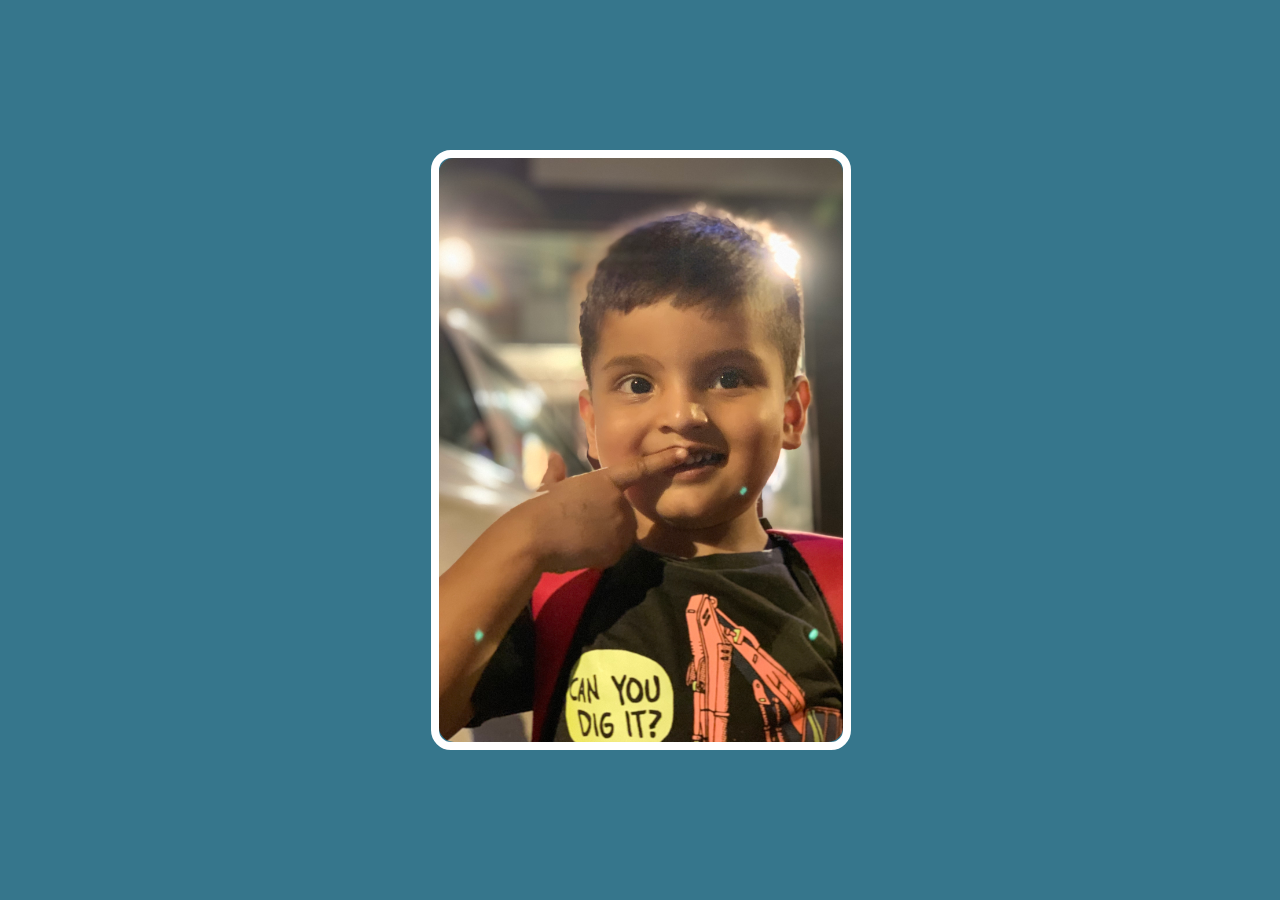
==== index.html @ d23a42ba "final push with audio" ====
<!DOCTYPE html>
<html lang="en">
<head>
    <meta charset="UTF-8">
    <meta http-equiv="X-UA-Compatible" content="IE=edge">
    <meta name="viewport" content="width=device-width, initial-scale=1.0">
    <title>Happy Birthday!</title>
<!-- Roboto Font -->
<link rel="preconnect" href="https://fonts.googleapis.com">
<link rel="preconnect" href="https://fonts.gstatic.com" crossorigin>
<link href="https://fonts.googleapis.com/css2?family=Roboto:wght@300;400;500&display=swap" rel="stylesheet"> 
<link rel="stylesheet" href="style.css">

</head>
<body>
    <!-- <iframe width="1" height="1" wmode="transparent" src="//www.youtube.com/embed/vhVBWw6rId0?autoplay=1&loop=1&playlist=vhVBWw6rId0" frameborder="0" allowfullscreen></iframe> -->
    <iframe width="1" height="1" src="https://www.youtube.com/embed/vhVBWw6rId0" title="YouTube video player" frameborder="0" allow="accelerometer; autoplay; clipboard-write; encrypted-media; gyroscope; picture-in-picture" allowfullscreen></iframe>
    <div class="card">
        <img src="IMG_3972.jpg" class="card-img" alt="">
    

        <div class="card-body">
            <h1 class="card-title">Dearest Shiven</h1>
            <p class="card-sub-title">Happy 5th Nov to you!</p>
            <p class="card-info">
                Wishing the happiest birthday celebration of all time to the most wonderful young man in the world.
                May God bless you with strength, wisdom and happiness! 
                <br><br>
                 With every passing year, I grow more and more amazed by the man you've become.
                As you blow out your birthday candles, I hope all your wishes come true.
            </p>
            <button class="card-btn">Love: Mini+Bharath</button>
        </div>
    </div>
</body>
</html>
---- style.css ----
*{
    margin: 0;
    padding: 0;
    box-sizing: border-box;
}

body{
    width: 100%;
    height: 100vh;
    background: #36768c;
    font-family: 'roboto',sans-serif;
    /* for the card to be in the center */
    display: flex;
    /* controls the centering from the x axis */
    justify-content: center;
    /* controls centering from the y axis */
    align-items: center;

}

.card{
    width: 420px;
    height: 600px;
    border-radius: 20px;
    /* to corb large images */
    overflow: hidden; 
    border: 8px solid #ffffff;
    position: relative;
}

.card-img{
    width: 100%;
    height: 100%;
    /* removes stretching from an image */
    object-fit:cover;
    border-radius: 15px;
}

.card-body{
   width: 100%;
   height: 100%;
   top: 0;
   right: -100%;
   position: absolute;
   /* chose a transparent blue color */
   background: #1f3d473f;
   /* blurs background */
   backdrop-filter: blur(5px);
   border-radius: 15px;
   color: #fff;
   /* to make the text less aligned to the border */
   padding: 30px;
   display: flex;
   flex-direction: column;
   justify-content: center;
   transition: 2s;


}

.card:hover .card-body{
right: 0;
}

.card-title{
/* headings are uppercase */
text-transform: uppercase;
font-size: 40px;
font-weight:500;
}

.card-sub-title{
    text-transform: capitalize;
    font-size: 14px;
    font-weight: 300;
}

.card-info{
    font-size: 16px;
    line-height: 25px;
    margin: 40px 0;
    font-weight: 420;
}

.card-btn{
    color: #1f3d47;
    background: #8fabba;
    padding: 10px 20px;
    width: 120px;
    border-radius: 5px;
    text-transform: capitalize;
    border: none;
    outline: none;
    font-weight: 500;
    cursor:pointer;
}
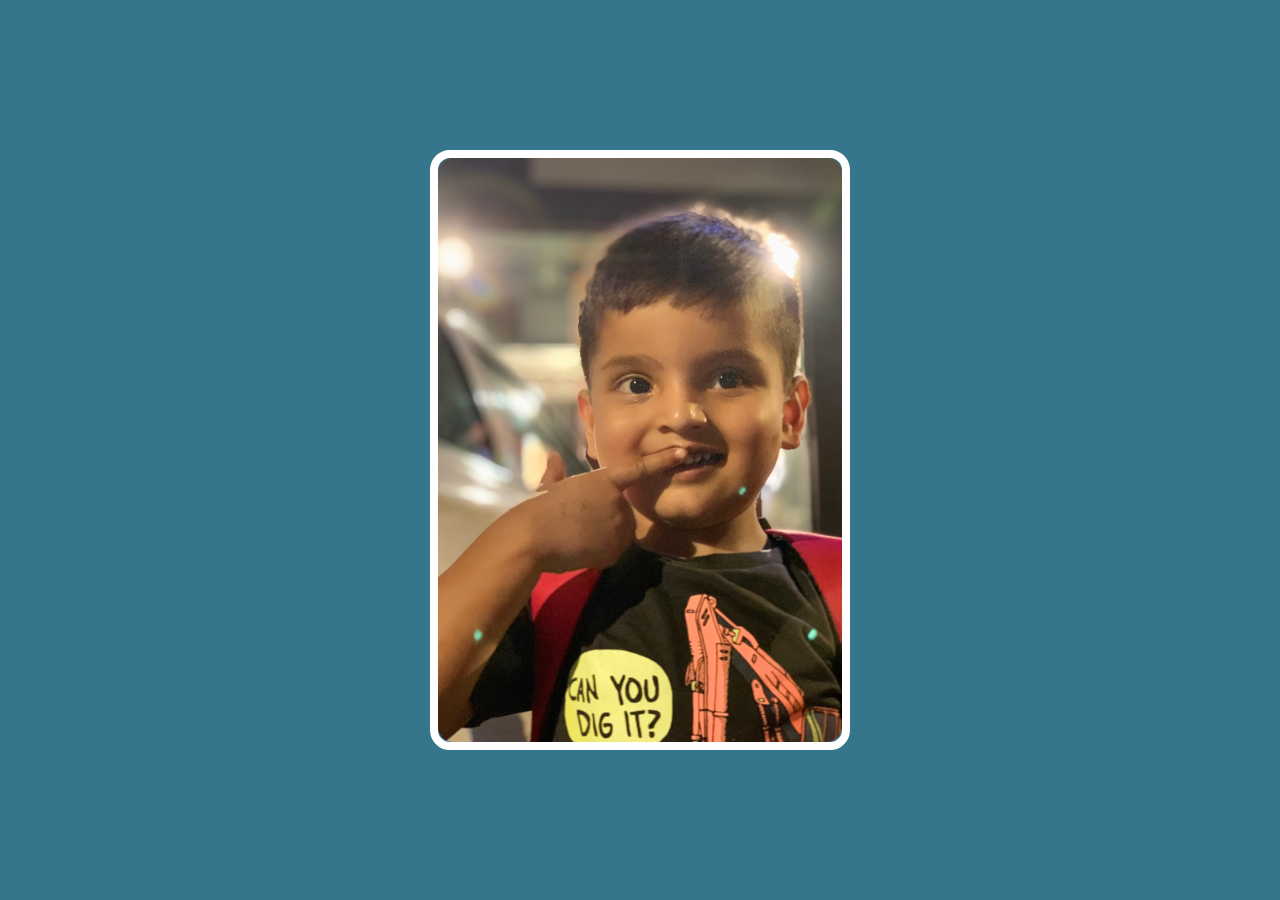
==== commit 617ec476: "final push with audio working" ====
--- a/index.html
+++ b/index.html
@@ -13,8 +13,8 @@
 
 </head>
 <body>
-    <!-- <iframe width="1" height="1" wmode="transparent" src="//www.youtube.com/embed/vhVBWw6rId0?autoplay=1&loop=1&playlist=vhVBWw6rId0" frameborder="0" allowfullscreen></iframe> -->
-    <iframe width="1" height="1" src="https://www.youtube.com/embed/vhVBWw6rId0" title="YouTube video player" frameborder="0" allow="accelerometer; autoplay; clipboard-write; encrypted-media; gyroscope; picture-in-picture" allowfullscreen></iframe>
+    <audio type="audio/mp3" src="Happy Birthday (Piano Version).mp3" autoplay loop></audio>
+    
     <div class="card">
         <img src="IMG_3972.jpg" class="card-img" alt="">
     
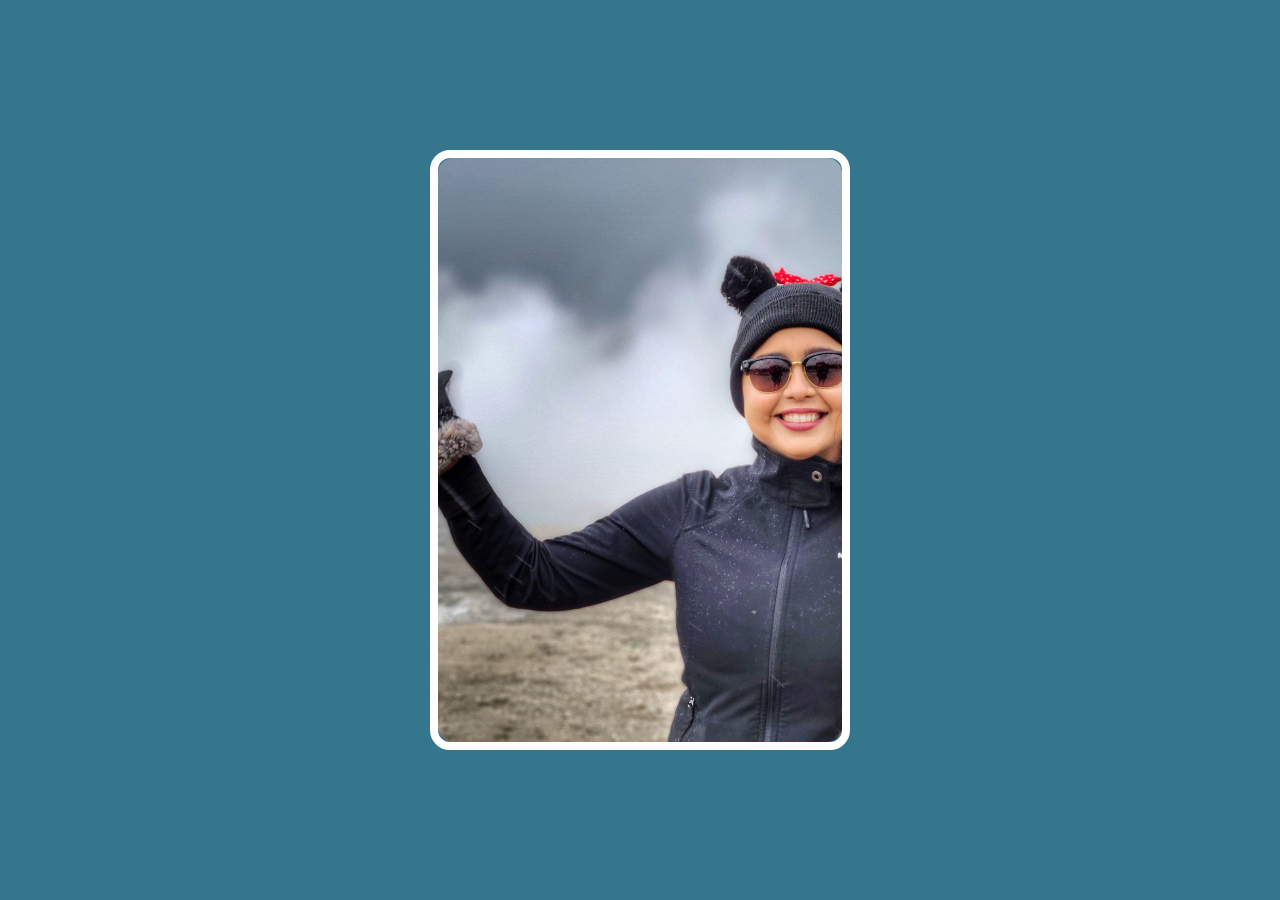
==== commit 8f18c244: "added indivisual pages" ====
--- a/index.html
+++ b/index.html
@@ -13,23 +13,22 @@
 
 </head>
 <body>
-    <audio type="audio/mp3" src="Happy Birthday (Piano Version).mp3" autoplay loop></audio>
     
+    <!-- <audio type="audio/mp3" src="Happy Birthday (Piano Version).mp3" autoplay loop></audio> -->
     <div class="card">
-        <img src="IMG_3972.jpg" class="card-img" alt="">
+        <img src="mini.jpg" class="card-img" alt="">
     
 
         <div class="card-body">
-            <h1 class="card-title">Dearest Shiven</h1>
-            <p class="card-sub-title">Happy 5th Nov to you!</p>
+            <h1 class="card-title">MiniBar's Birthday Greetings</h1>
+            <p class="card-sub-title">Happy Birthday to you!</p>
             <p class="card-info">
-                Wishing the happiest birthday celebration of all time to the most wonderful young man in the world.
-                May God bless you with strength, wisdom and happiness! 
-                <br><br>
-                 With every passing year, I grow more and more amazed by the man you've become.
-                As you blow out your birthday candles, I hope all your wishes come true.
             </p>
-            <button class="card-btn">Love: Mini+Bharath</button>
+            
+            
+            <br>
+            <br>
+            
         </div>
     </div>
 </body>
--- a/style.css
+++ b/style.css
@@ -82,7 +82,7 @@
     font-weight: 420;
 }
 
-.card-btn{
+.card-btn {
     color: #1f3d47;
     background: #8fabba;
     padding: 10px 20px;
@@ -93,4 +93,17 @@
     outline: none;
     font-weight: 500;
     cursor:pointer;
+}
+
+#music{
+    color: #1f3d47;
+    background: #1f3d473f;
+    padding: 15px 3px;
+    width: 60%;
+    border-radius: 5px;
+    text-transform: capitalize;
+    border: none;
+    outline: none;
+    font-weight: 500;
+    cursor:pointer;
 }